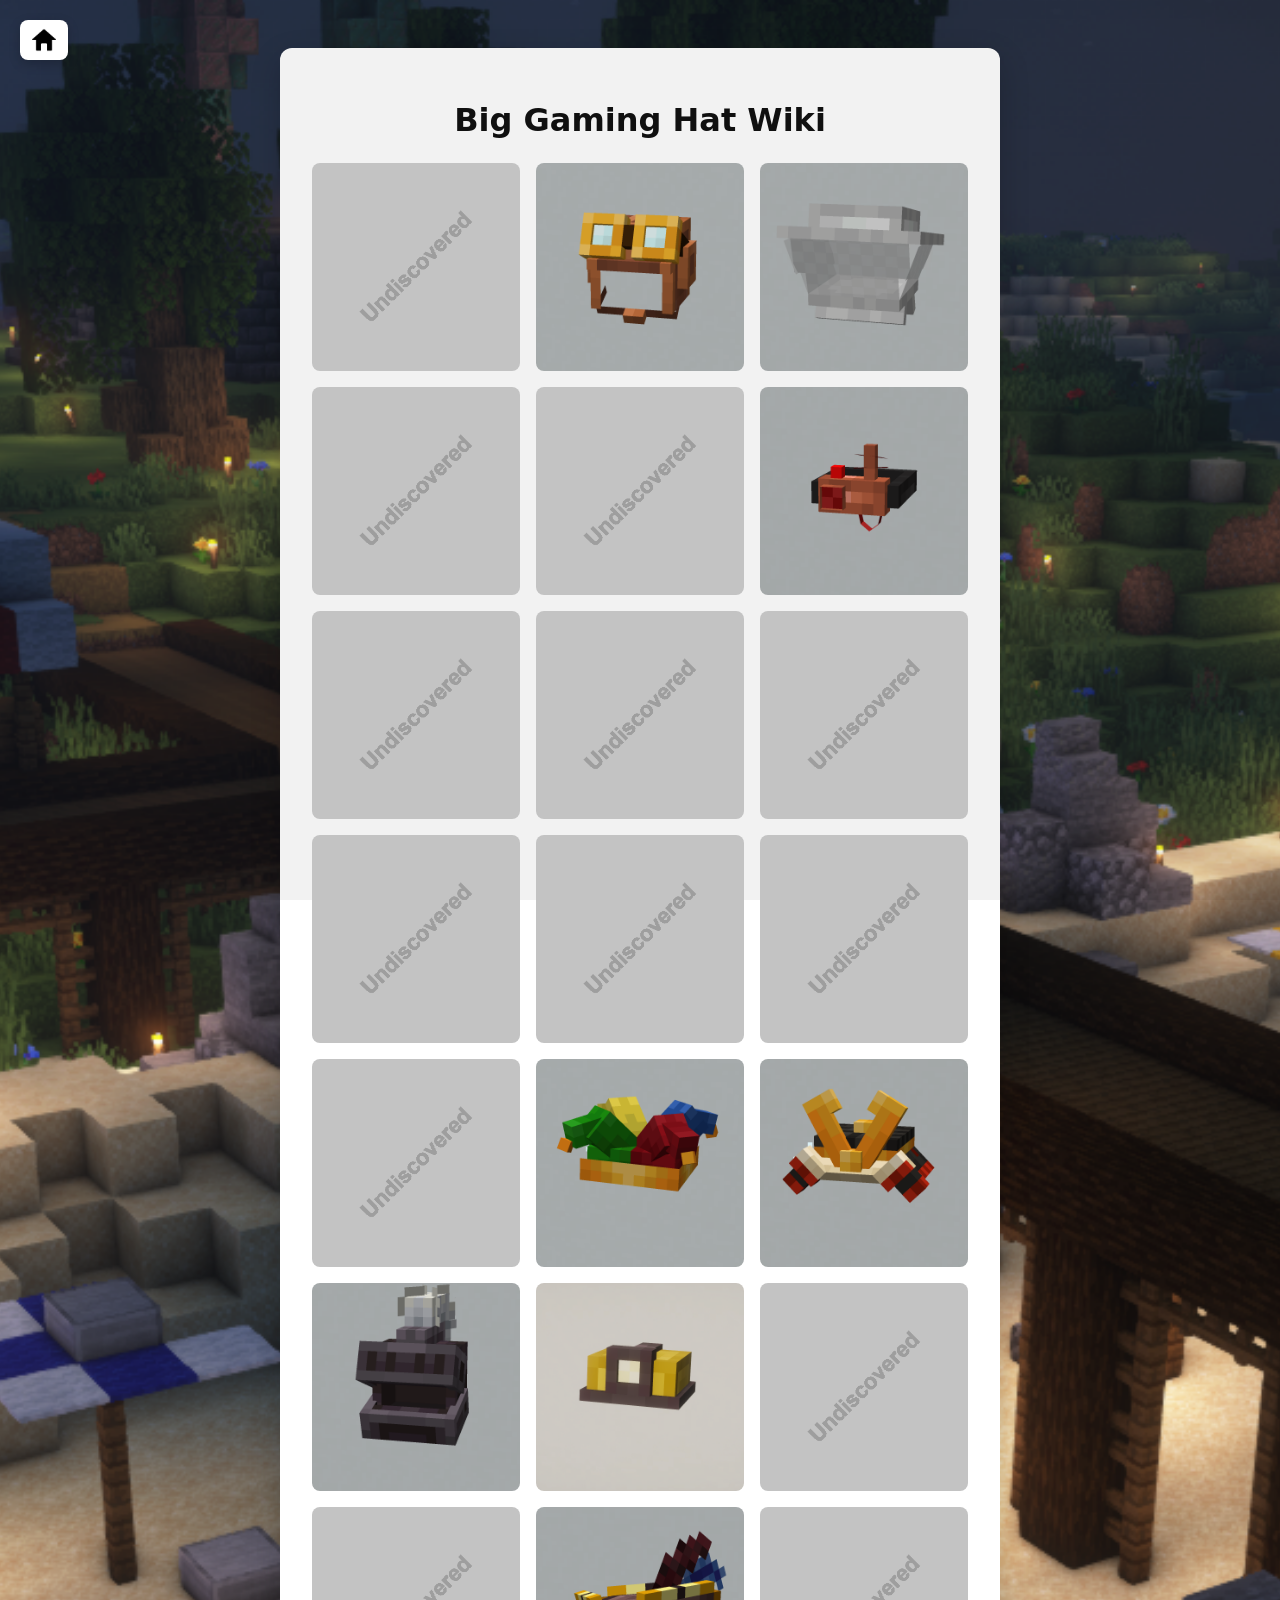
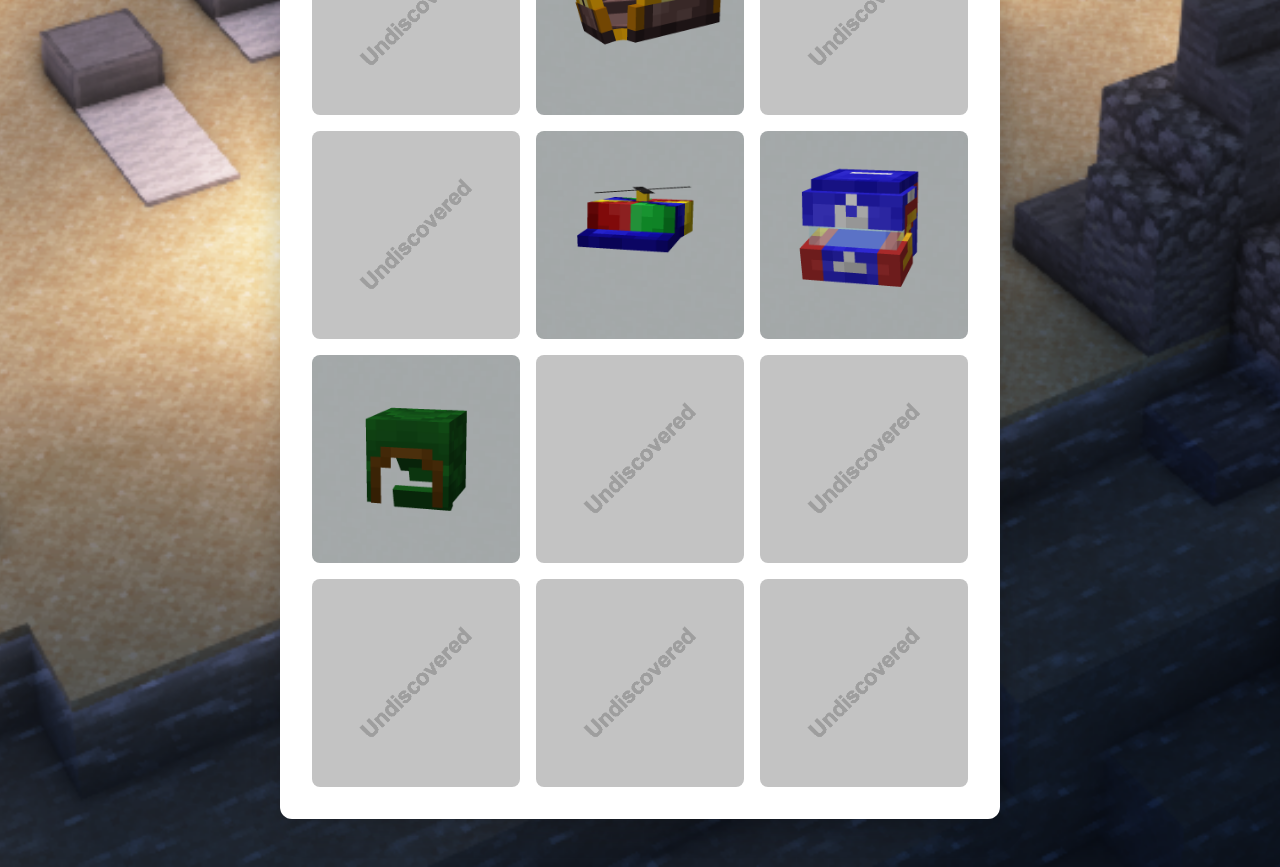
==== hats.html @ 6de6f609 "Update hats.html" ====
<!DOCTYPE html>
<html lang="en">
<head>
  <meta charset="UTF-8" />
  <meta name="viewport" content="width=device-width,initial-scale=1" />
  <title>Big Gaming Hats</title>
  <link rel="stylesheet" href="hat_wiki.css" />
  <link rel="icon" type="image/png" href="images/favicon.png">
</head>
<body>
  <a href="index.html" class="home-button">
    <img src="images/home_button.png" alt="Home">
  </a>  
  <div class="page">
    <main class="center-column" role="main">
    <h1>Big Gaming Hat Wiki</h1>
      <div class="image-grid">
        <div class="image-card">
          <img src="images/blank.png" alt="Astronaut Helmet">
          <div class="overlay">
            <h3>Astronaut Helmet</h3>
            <p>Obtained from: End City chests (4% chance)</p> <!-- End City chests (4% chance) -->
            <p>Base armor: Netherite</p> <!-- Netherite -->
          </div>
        </div>
        <div class="image-card">
          <img src="images/aviator.png" alt="Aviator Cap">
          <div class="overlay">
            <h3>Aviator Cap</h3>
            <p>Obtained from: Killing Ghasts (2.5% chance)</p> <!-- Killing Ghasts (2.5% chance) -->
            <p>Base armor: Iron</p> <!-- Iron -->
          </div>
        </div>
        <div class="image-card">
          <img src="images/beekeeper.png" alt="Beekeeper Hood">
          <div class="overlay">
            <h3>Beekeeper Hood</h3> 
            <p>Obtained from: Harvesting Beehives (2% chance)</p> <!-- Harvesting Beehives (2% chance) -->
            <p>Base armor: Iron</p> <!-- Iron -->
          </div>
        </div>
        <div class="image-card">
          <img src="images/blank.png" alt="Captain's Hat">
          <div class="overlay">
            <h3>Captain's Hat</h3> 
            <p>Obtained from: Killing Phantoms (5% chance)</p> <!-- Killing Phantoms (5% chance) -->
            <p>Base armor: Copper</p> <!-- Copper -->
          </div>
        </div>
        <div class="image-card">
          <img src="images/blank.png" alt="Circlet of Sight">
          <div class="overlay">
            <h3>???</h3>
            <p>Obtained from: ???</p> <!-- Breaking Creaking Hearts (5% chance) -->
            <p>Base armor: ???</p> <!-- Diamond -->
          </div>
        </div>
        <div class="image-card">
          <img src="images/goggles.png" alt="Copper Goggles">
          <div class="overlay">
            <h3>Copper Goggles</h3> 
            <p>Obtained from: Trial Chamber Vaults (2% chance)</p> <!-- Trial Chamber Vaults (2% chance) -->
            <p>Base armor: Diamond</p> <!-- Diamond -->
          </div>
        </div>
        <div class="image-card">
          <img src="images/blank.png" alt="Cowboy Hat">
          <div class="overlay">
            <h3>???</h3> 
            <p>Obtained from: ???</p> <!-- Killing Husks and Parched (1% chance) -->
            <p>Base armor: ???</p> <!-- Iron -->
          </div>
        </div>
        <div class="image-card">
          <img src="images/blank.png" alt="Crown">
          <div class="overlay">
            <h3>???</h3> 
            <p>Obtained from: ???</p> <!-- Piglin Bartering (1% chance) -->
            <p>Base armor: ???</p> <!-- Gold -->
          </div>
        </div>
        <div class="image-card">
          <img src="images/blank.png" alt="Disguise">
          <div class="overlay">
            <h3>???</h3> 
            <p>Obtained from: ???</p> <!-- Pillager Outpost Chests (10% chance) -->
            <p>Base armor: ???</p> <!-- Leather -->
          </div>
        </div>
        <div class="image-card">
          <img src="images/blank.png" alt="Diving Helmet">
          <div class="overlay">
            <h3>???</h3>
            <p>Obtained from: ???</p> <!-- Cold Ocean Ruins Archaeology (2% chance) -->
            <p>Base armor: ???</p> <!-- Diamond -->
          </div>
        </div>
        <div class="image-card">
          <img src="images/blank.png" alt="Fishing Hat">
          <div class="overlay">
            <h3>???</h3>
            <p>Obtained from: ???</p> <!-- Fishing (0.4% chance) -->
            <p>Base armor: ???</p> <!-- Copper -->
          </div>
        </div>
        <div class="image-card">
          <img src="images/blank.png" alt="Flower Crown">
          <div class="overlay">
            <h3>???</h3> 
            <p>Obtained from: ???</p> <!-- Sniffer Digging (7% chance) -->
            <p>Base armor: ???</p> <!-- Diamond -->
          </div>
        </div>
        <div class="image-card">
          <img src="images/blank.png" alt="Halo">
          <div class="overlay">
            <h3>Halo</h3> 
            <p>Obtained from: Killing the Ender dragon (100% chance)</p> <!-- Killing the Ender dragon (100% chance) -->
            <p>Base armor: Diamond</p> <!-- Diamond -->
          </div>
        </div>
        <div class="image-card">
          <img src="images/jester.png" alt="Jester Hat">
          <div class="overlay">
            <h3>Jester Hat</h3>
            <p>Obtained from: Dying (1% chance)</p> <!-- Dying (1% chance) -->
            <p>Base armor: Leather</p> <!-- Leather -->
          </div>
        </div>
        <div class="image-card">
          <img src="images/kabuto.png" alt="Kabuto">
          <div class="overlay">
            <h3>Kabuto</h3> 
            <p>Obtained from: Trail Ruin Archaeology (7.69% chance)</p> <!-- Trail Ruin Archaeology (7.69% chance) -->
            <p>Base armor: Netherite</p> <!-- Netherite -->
          </div>
        </div>
        <div class="image-card">
          <img src="images/knight.png" alt="Knight's Helmet">
          <div class="overlay">
            <h3>Knight's Helmet</h3> 
            <p>Obtained from: Ancient City Chests (4% chance)</p> <!-- Ancient City Chests (4% chance) -->
            <p>Base armor: Netherite</p> <!-- Netherite -->
          </div>
        </div>
        <div class="image-card">
          <img src="images/miner.png" alt="Miner's Helmet">
          <div class="overlay">
            <h3>Miner's Helmet</h3>
            <p>Obtained from: Mineshaft Chests (10% chance)</p> <!-- Mineshaft Chests (10% chance) -->
            <p>Base armor: Iron</p> <!-- Iron -->
          </div>
        </div>
        <div class="image-card">
          <img src="images/blank.png" alt="Top Hat">
          <div class="overlay">
            <h3>???</h3>
            <p>Obtained from: ???</p> <!-- Woodland Mansion chests (20% chance) -->
            <p>Base armor: ???</p> <!-- Copper -->
          </div>
        </div>
        <div class="image-card">
          <img src="images/blank.png" alt="Party Hat">
          <div class="overlay">
            <h3>???</h3>
            <p>Obtained from: ???</p> <!-- Cat Morning Gifts (7.46% chance) -->
            <p>Base armor: ???</p> <!-- Leather -->
          </div>
        </div>
        <div class="image-card">
          <img src="images/pirate.png" alt="Pirate Hat">
          <div class="overlay">
            <h3>Pirate Hat</h3>
            <p>Obtained from: Buried Treasure Chests (5% chance)</p> <!-- Buried Treasure Chests (5% chance) -->
            <p>Base armor: Diamond</p> <!-- Diamond -->
          </div>
        </div>
        <div class="image-card">
          <img src="images/blank.png" alt="Plague Doctor's Mask">
          <div class="overlay">
            <h3>???</h3>
            <p>Obtained from: ???</p> <!-- Killing the Warden (100$ chance) -->
            <p>Base armor: ???</p> <!-- Diamond -->
          </div>
        </div>
        <div class="image-card">
          <img src="images/blank.png" alt="Police Hat">
          <div class="overlay">
            <h3>???</h3> 
            <p>Obtained from: ???</p> <!-- Hero of the Village Gifts (10% chance) -->
            <p>Base armor: ???</p> <!-- Iron -->
          </div>
        </div>
        <div class="image-card">
          <img src="images/propeller.png" alt="Propeller Hat">
          <div class="overlay">
            <h3>Propeller Hat</h3>
            <p>Obtained from: Trial Chamber Pots (2% chance)</p> <!-- Trial Chamber Pots (2% chance) -->
            <p>Base armor: Iron</p> <!-- Iron -->
          </div>
        </div>
        <div class="image-card">
          <img src="images/racing.png" alt="Racing Helmet">
          <div class="overlay">
            <h3>Racing Helmet</h3> 
            <p>Obtained from: Village Chests (2.5% chance)</p> <!-- Village Chests (2.5% chance) -->
            <p>Base armor: Ironp> <!-- Iron -->
          </div>
        </div>
        <div class="image-card">
          <img src="images/hood.png" alt="Robin Hood">
          <div class="overlay">
            <h3>Robin Hood</h3>
            <p>Obtained from: Killing Mobs (0.1% chance)</p> <!-- Killing Mobs (0.1% chance) -->
            <p>Base armor: Diamond</p> <!-- Diamond -->
          </div>
        </div>
        <div class="image-card">
          <img src="images/blank.png" alt="Santa Hat">
          <div class="overlay">
            <h3>???</h3> 
            <p>Obtained from: ???</p> <!-- Igloo and Snow Village Chests (100%, 2.5% chance) -->
            <p>Base armor: ???</p> <!-- Leather -->
          </div>
        </div>
        <div class="image-card">
          <img src="images/blank.png" alt="Spartan Helmet">
          <div class="overlay">
            <h3>???</h3>
            <p>Obtained from: ???</p> <!-- Ominous Trial Chamber Vaults (3.5% chance) -->
            <p>Base armor: ???</p> <!-- Netherite -->
          </div>
        </div>
        <div class="image-card">
          <img src="images/blank.png" alt="Train Conductor's Hat">
          <div class="overlay">
            <h3>???</h3> 
            <p>Obtained from: ???</p> <!-- Village Chests (2.5% chance) -->
            <p>Base armor: ???</p> <!-- Copper -->
          </div>
        </div>
        <div class="image-card">
          <img src="images/blank.png" alt="Viking Helmet">
          <div class="overlay">
            <h3>???</h3> 
            <p>Obtained from: ???</p> <!-- Bastion Treasure Chests (10% chance) -->
            <p>Base armor: ???</p> <!-- Netherite -->
          </div>
        </div>
        <div class="image-card">
          <img src="images/blank.png" alt="Wizard Hat">
          <div class="overlay">
            <h3>???</h3>
            <p>Obtained from: ???</p> <!-- Desert Temple Archaeology (8% chance) -->
            <p>Base armor: ???</p> <!-- Netherite -->
          </div>
        </div>
        
      </div>
    </main>
  </div>
</body>
</html>
---- hat_wiki.css ----
:root {
  --page-max: 1100px;
  --column-w: 720px;
  --accent: #ffffff; /* column color */
  --overlay: rgba(0,0,0,0.05); /* optional dim over background */
}

* {
  box-sizing: border-box;
}

body {
  margin: 0;
  font-family: system-ui, -apple-system, BlinkMacSystemFont, "Segoe UI",
    sans-serif;
  background-image: url("images/background.png");
  background-size: cover;
  background-position: center;
  background-repeat: no-repeat;
  min-height: 100vh;
  display: flex;
  justify-content: center;
}

body::before{
  content:"";
  position:fixed;
  inset:0;
  background: var(--overlay);
  pointer-events:none;
}

.page {
  width:100%;
  max-width:var(--page-max);
  margin:0 auto;
  padding:48px 20px;
  display:flex;
  justify-content:center; /* center the column horizontally */
  align-items:flex-start; /* or center if you want vertical center */
  min-height:100vh;
}

/* the solid column */
.center-column{
  width:100%;
  max-width:var(--column-w);
  background: var(--accent);
  border-radius:12px;
  box-shadow: 0 10px 30px rgba(0,0,0,0.2);
  padding:32px;
  color:#111;
}

.home-button {
  position: fixed;      /* stays in place even when scrolling */
  top: 20px;
  left: 20px;
  z-index: 1000;

  background: white;
  color: black;
  text-decoration: none;

  padding: 8px 12px;
  border-radius: 8px;
  font-size: 20px;

  box-shadow: 0 4px 12px rgba(0,0,0,0.2);
  transition: transform 0.2s ease, background 0.2s ease;
}

.home-button img {
  width: 24px;
  height: 24px;
  display: block;
}

.home-button:hover {
  background: #f0f0f0;
  transform: scale(1.1);
}

.container {
  min-height: 100vh;
  display: flex;
  flex-direction: column;
  justify-content: center;
  align-items: center;
  text-align: center;
}

h1 {
  margin-bottom: 1.5rem;
  text-align: center;
}

p {
  margin: 0.25rem 0;
}

.image-grid {
  display: grid;
  grid-template-columns: repeat(auto-fill, minmax(180px, 1fr));
  gap: 16px;
}

.image-card {
  position: relative;
  overflow: hidden;
  border-radius: 8px;
  aspect-ratio: 1 / 1;
  background-size: cover;
  background-position: center;
  background-repeat: no-repeat;
}

.image-card img {
  width: 100%;
  height: 100%;
  object-fit: cover;
  object-position: center center;
  display: block;
  transform: scale(1.12);
  transform-origin: center;
}

.overlay {
  position: absolute;
  inset: 0;
  background: rgba(0,0,0,0.6);
  color: white;
  display: flex;
  flex-direction: column;
  justify-content: center;
  align-items: center;
  text-align: center;
  padding: 12px;
  opacity: 0;
  transition: opacity 0.25s ease;
}

.image-card:hover .overlay {
  opacity: 1;
}
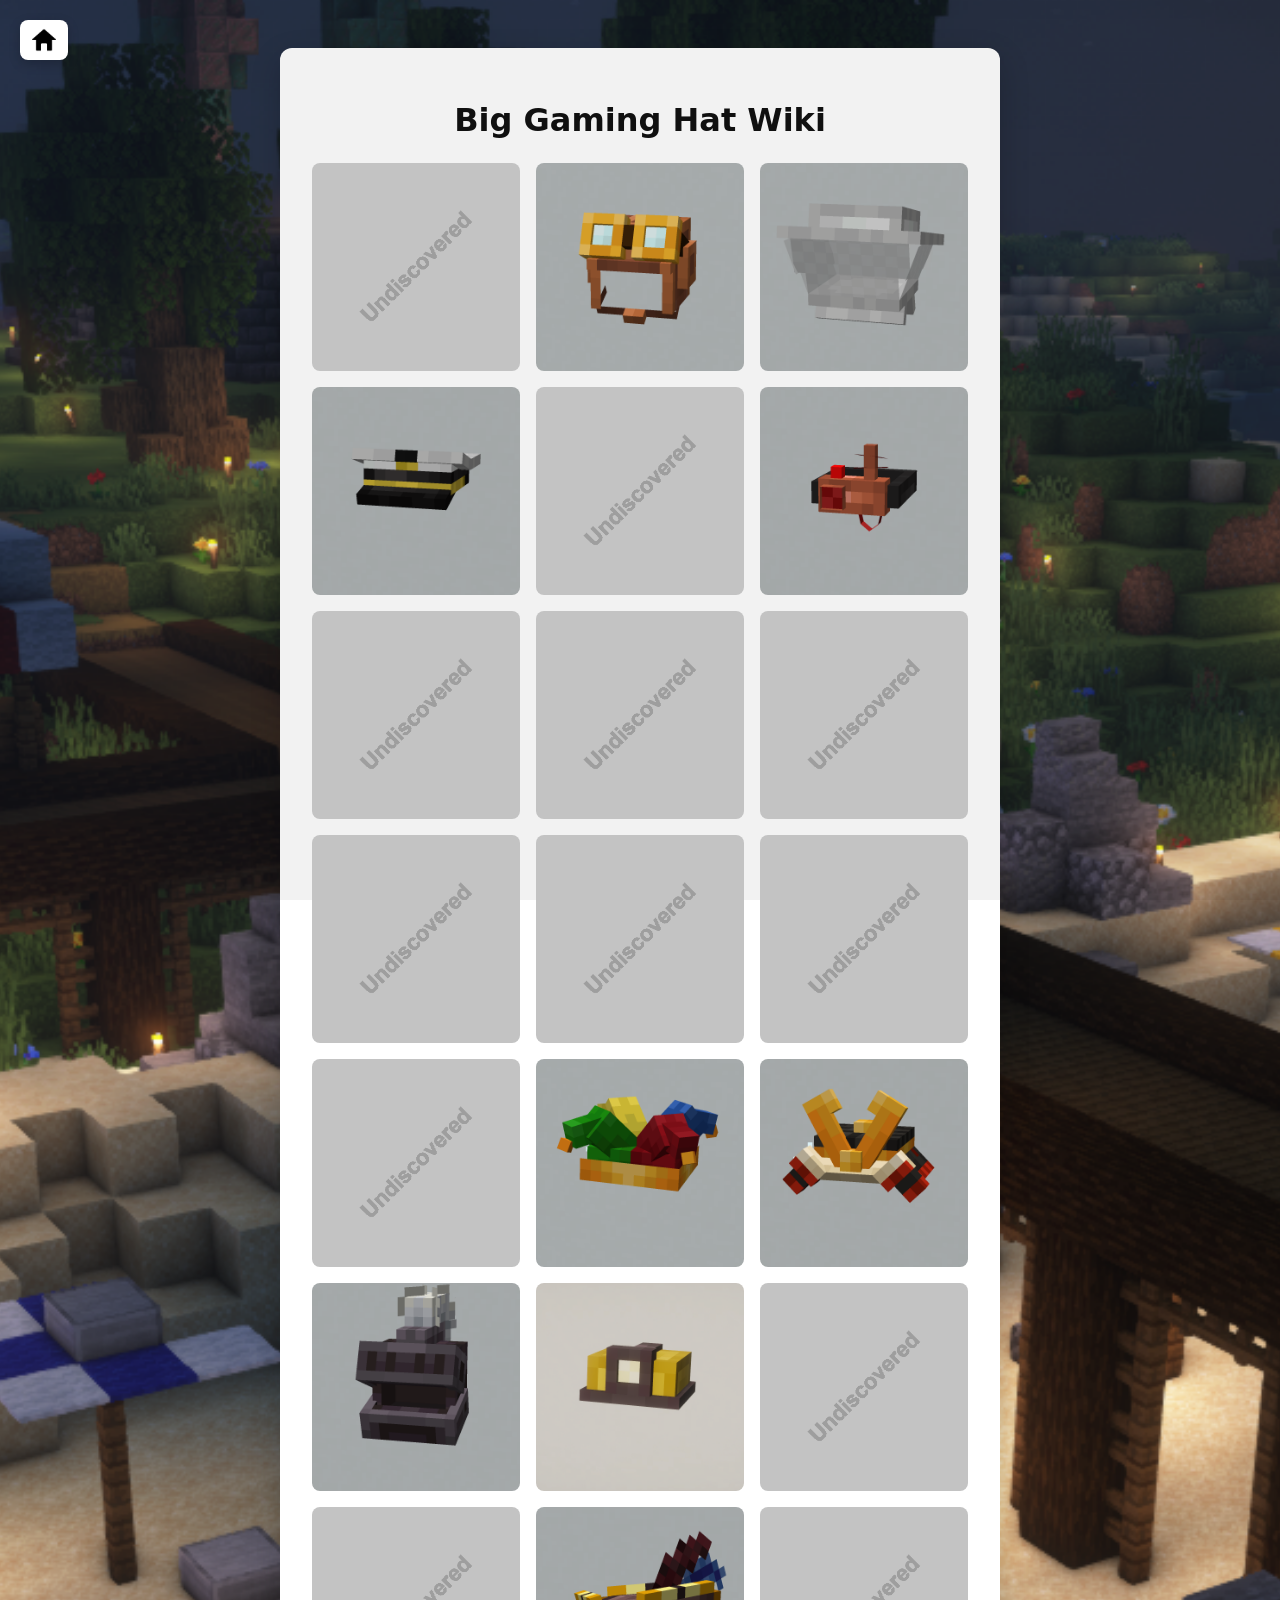
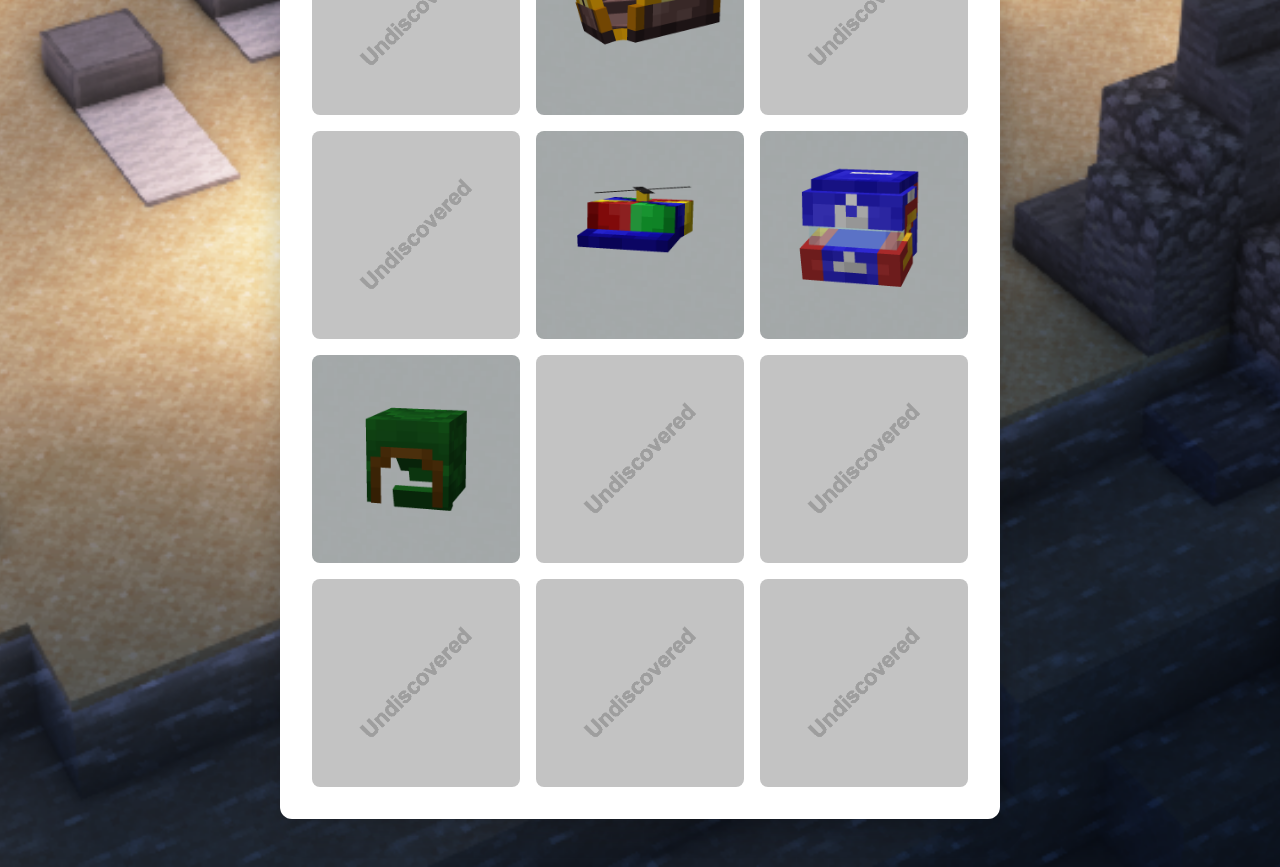
==== commit e1b416bf: "Update hats.html" ====
--- a/hats.html
+++ b/hats.html
@@ -40,7 +40,7 @@
           </div>
         </div>
         <div class="image-card">
-          <img src="images/blank.png" alt="Captain's Hat">
+          <img src="images/captain.png" alt="Captain's Hat">
           <div class="overlay">
             <h3>Captain's Hat</h3> 
             <p>Obtained from: Killing Phantoms (5% chance)</p> <!-- Killing Phantoms (5% chance) -->
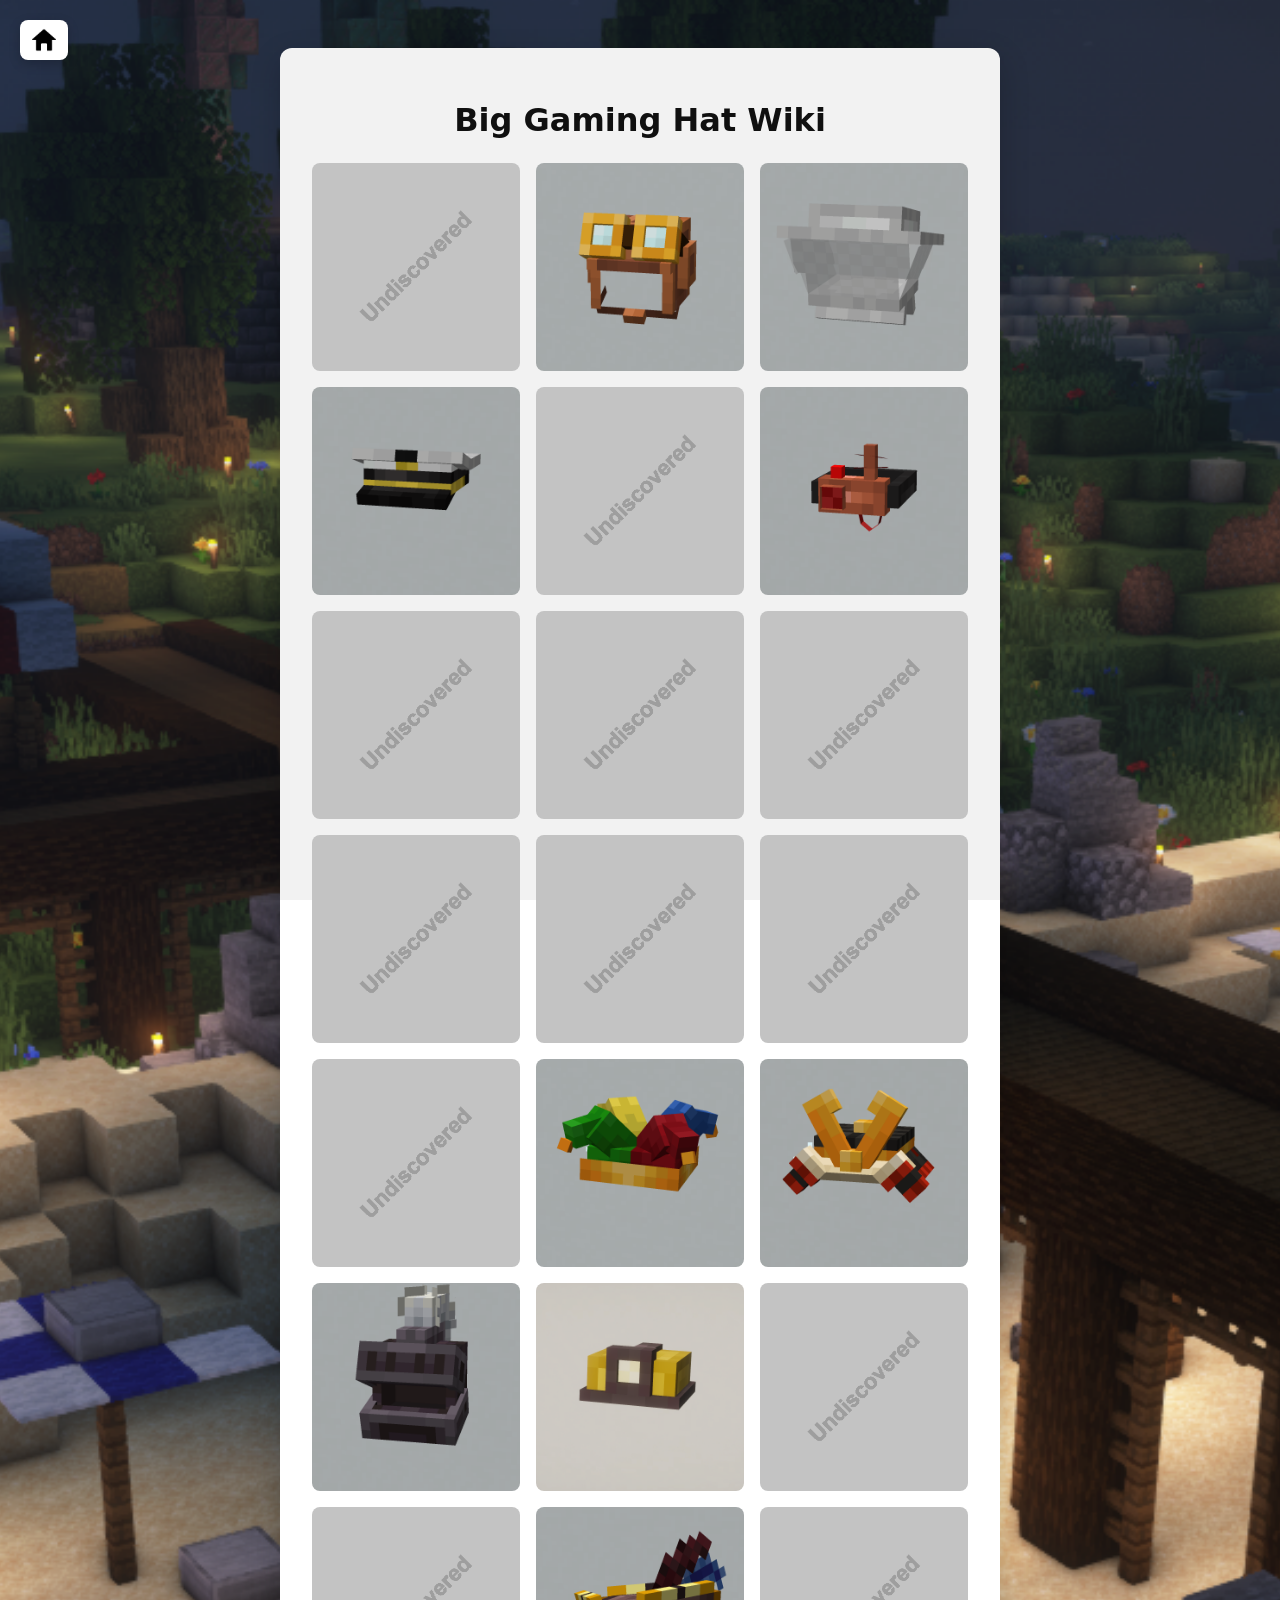
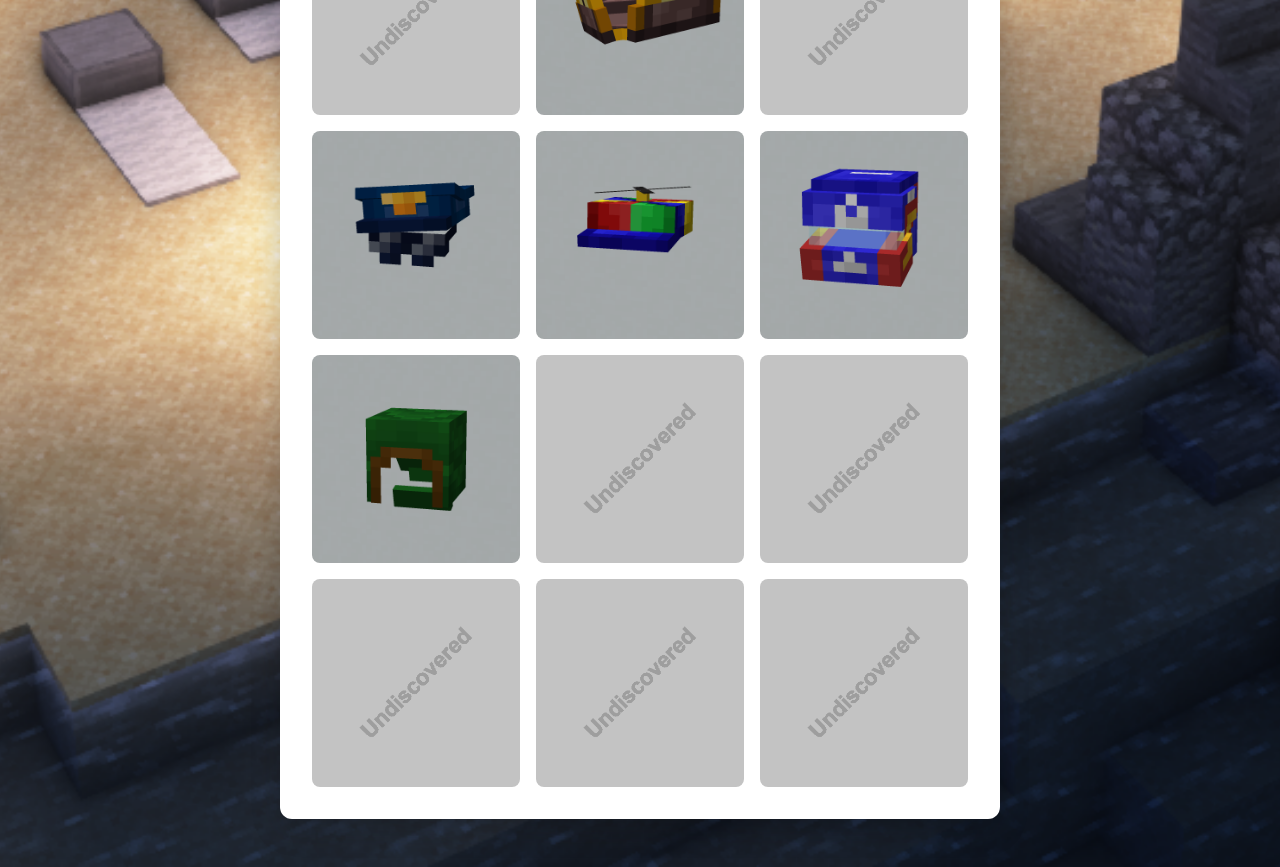
==== commit 8f51e8bf: "Update hats.html" ====
--- a/hats.html
+++ b/hats.html
@@ -184,11 +184,11 @@
           </div>
         </div>
         <div class="image-card">
-          <img src="images/blank.png" alt="Police Hat">
-          <div class="overlay">
-            <h3>???</h3> 
-            <p>Obtained from: ???</p> <!-- Hero of the Village Gifts (10% chance) -->
-            <p>Base armor: ???</p> <!-- Iron -->
+          <img src="images/police.png" alt="Police Hat">
+          <div class="overlay">
+            <h3>Police Hat</h3> 
+            <p>Obtained from: Hero of the Village Gifts (10% chance)</p> <!-- Hero of the Village Gifts (10% chance) -->
+            <p>Base armor: Iron</p> <!-- Iron -->
           </div>
         </div>
         <div class="image-card">
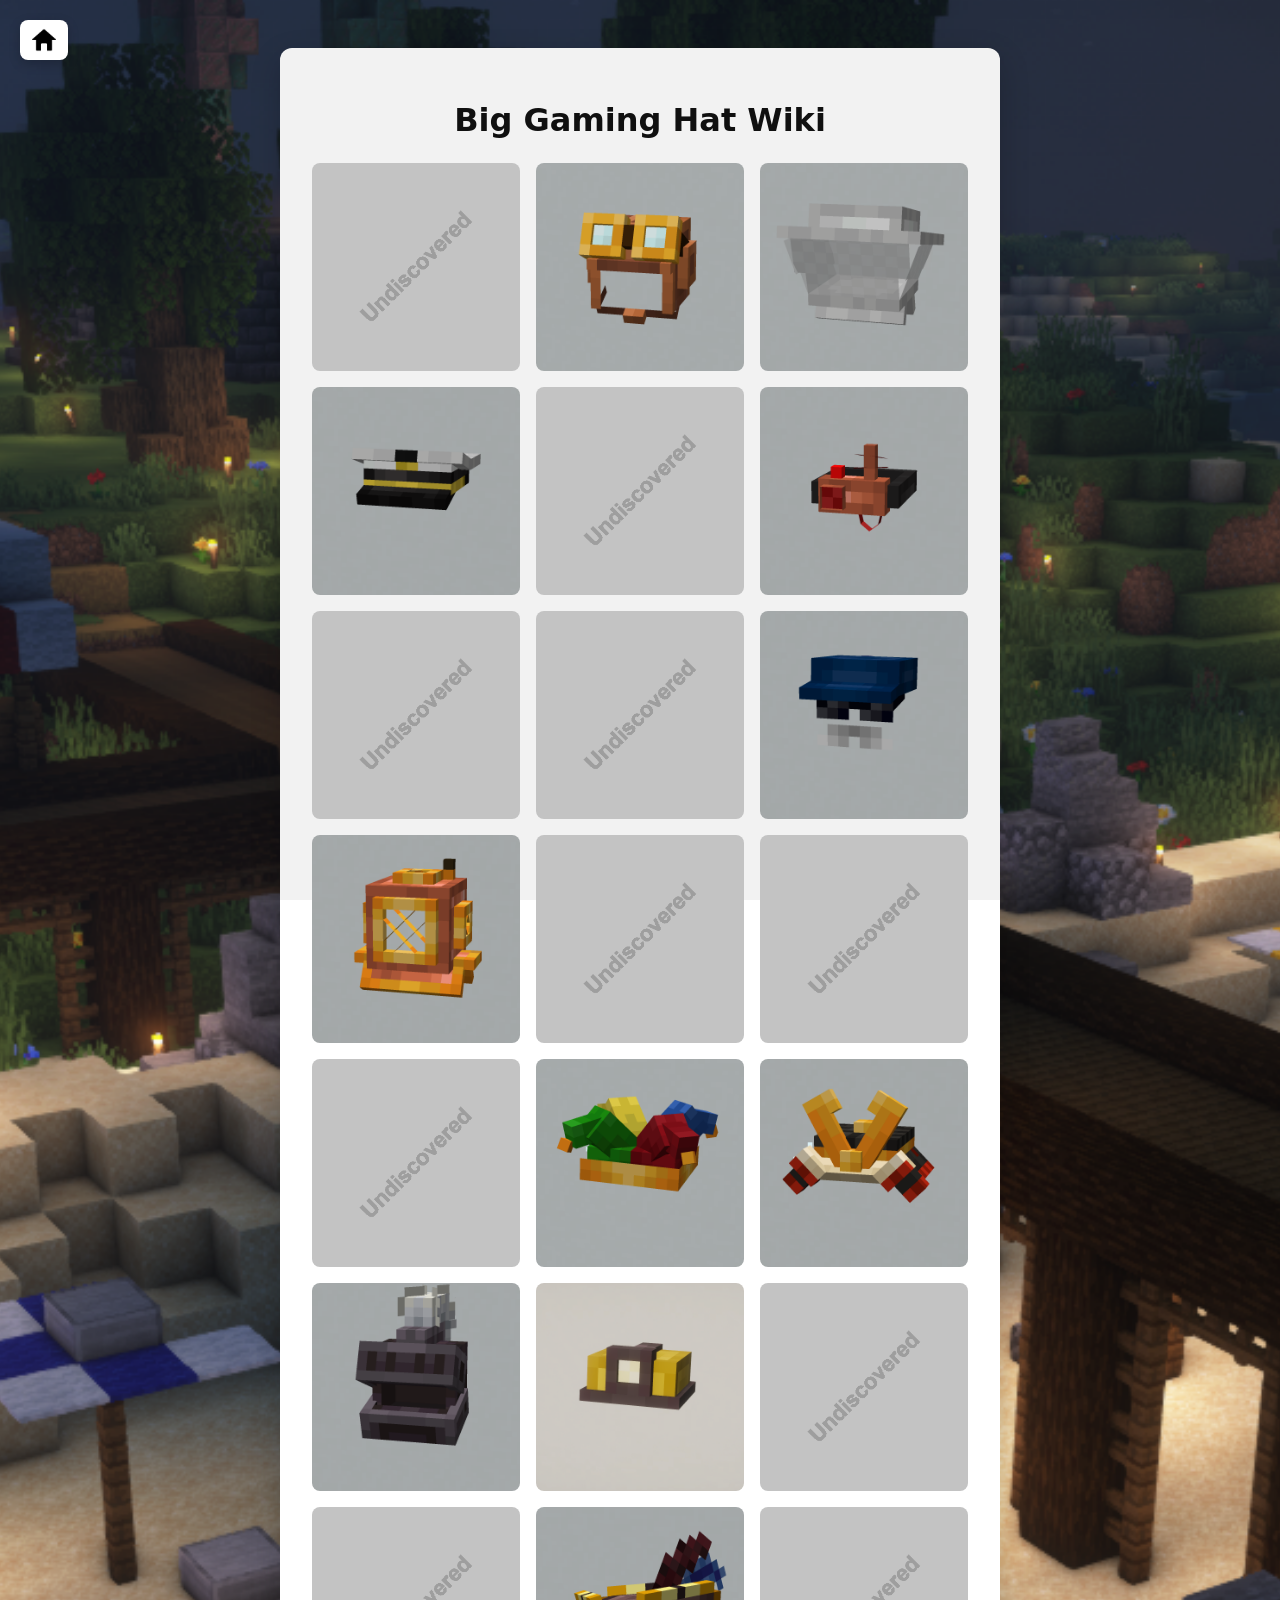
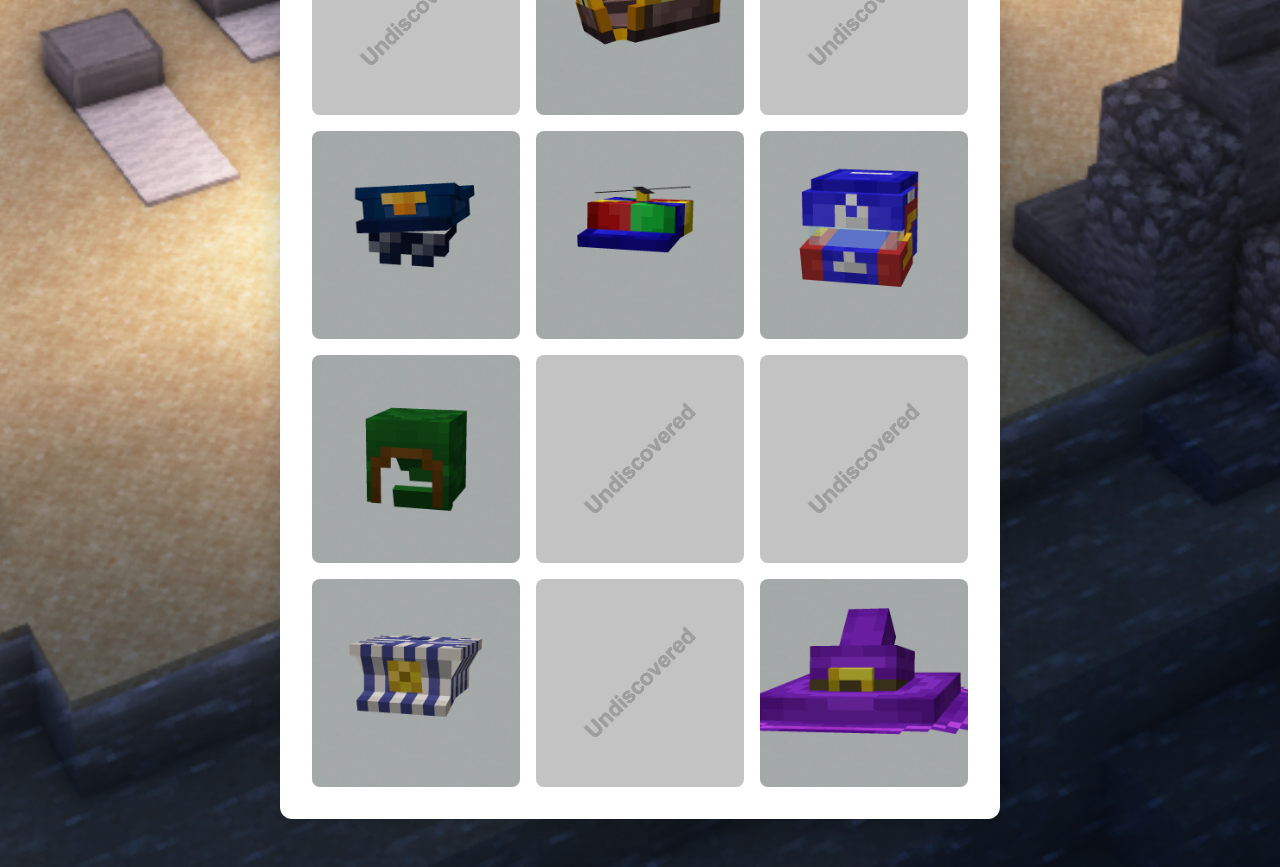
==== commit ef452c2e: "updates" ====
--- a/hats.html
+++ b/hats.html
@@ -80,19 +80,19 @@
           </div>
         </div>
         <div class="image-card">
-          <img src="images/blank.png" alt="Disguise">
-          <div class="overlay">
-            <h3>???</h3> 
-            <p>Obtained from: ???</p> <!-- Pillager Outpost Chests (10% chance) -->
-            <p>Base armor: ???</p> <!-- Leather -->
-          </div>
-        </div>
-        <div class="image-card">
-          <img src="images/blank.png" alt="Diving Helmet">
-          <div class="overlay">
-            <h3>???</h3>
-            <p>Obtained from: ???</p> <!-- Cold Ocean Ruins Archaeology (2% chance) -->
-            <p>Base armor: ???</p> <!-- Diamond -->
+          <img src="images/diguise.png" alt="Disguise">
+          <div class="overlay">
+            <h3>Disguise</h3> 
+            <p>Obtained from: Pillager Outpost Chests (10% chance)</p> <!-- Pillager Outpost Chests (10% chance) -->
+            <p>Base armor: Leather</p> <!-- Leather -->
+          </div>
+        </div>
+        <div class="image-card">
+          <img src="images/diving.png" alt="Diving Helmet">
+          <div class="overlay">
+            <h3>Diving Helmet</h3>
+            <p>Obtained from: Cold Ocean Ruins Archaeology (2% chance)</p> <!-- Cold Ocean Ruins Archaeology (2% chance) -->
+            <p>Base armor: Diamond</p> <!-- Diamond -->
           </div>
         </div>
         <div class="image-card">
@@ -232,11 +232,11 @@
           </div>
         </div>
         <div class="image-card">
-          <img src="images/blank.png" alt="Train Conductor's Hat">
-          <div class="overlay">
-            <h3>???</h3> 
-            <p>Obtained from: ???</p> <!-- Village Chests (2.5% chance) -->
-            <p>Base armor: ???</p> <!-- Copper -->
+          <img src="images/train.png" alt="Train Conductor's Hat">
+          <div class="overlay">
+            <h3>Train Conductor's Hat</h3> 
+            <p>Obtained from: Village Chests (2.5% chance)</p> <!-- Village Chests (2.5% chance) -->
+            <p>Base armor: Copper</p> <!-- Copper -->
           </div>
         </div>
         <div class="image-card">
@@ -248,11 +248,11 @@
           </div>
         </div>
         <div class="image-card">
-          <img src="images/blank.png" alt="Wizard Hat">
-          <div class="overlay">
-            <h3>???</h3>
-            <p>Obtained from: ???</p> <!-- Desert Temple Archaeology (8% chance) -->
-            <p>Base armor: ???</p> <!-- Netherite -->
+          <img src="images/wizard.png" alt="Wizard Hat">
+          <div class="overlay">
+            <h3>Wizard Hat</h3>
+            <p>Obtained from: Desert Temple Archaeology (8% chance)</p> <!-- Desert Temple Archaeology (8% chance) -->
+            <p>Base armor: Netherite</p> <!-- Netherite -->
           </div>
         </div>
         
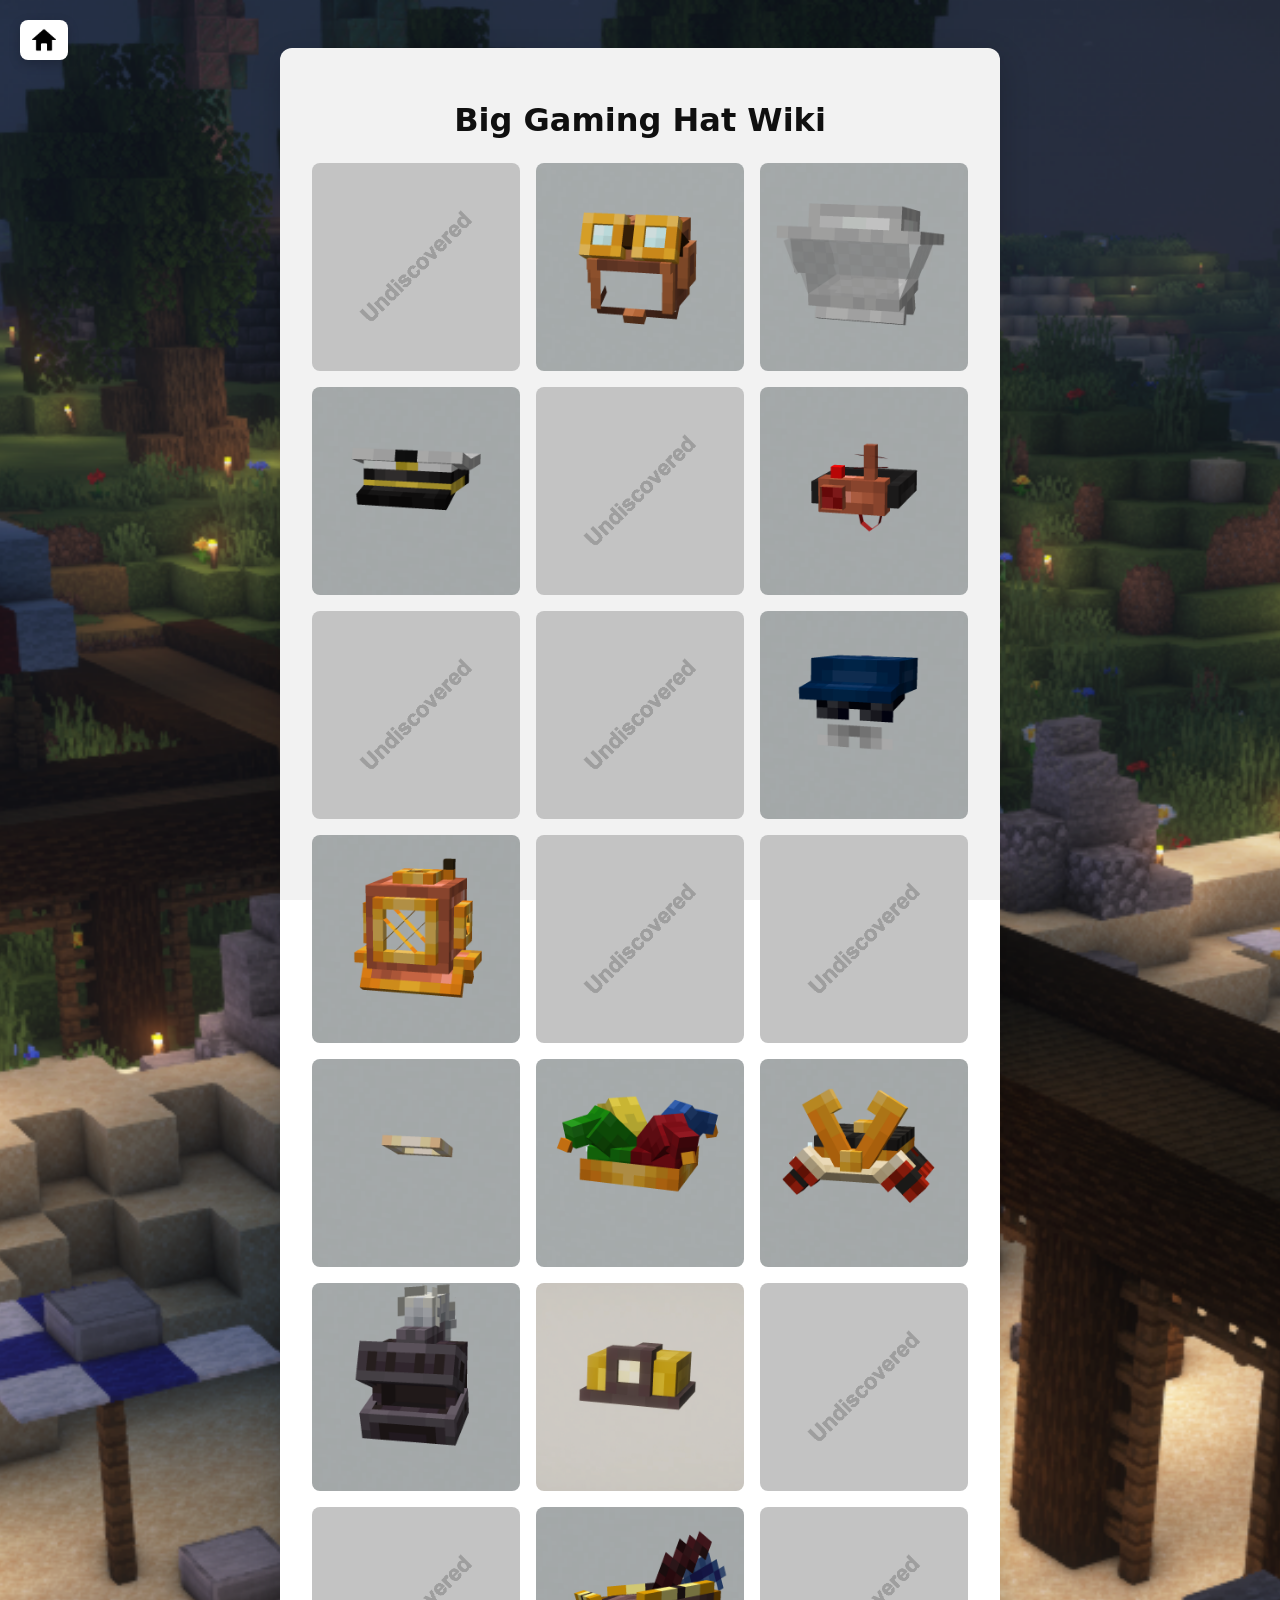
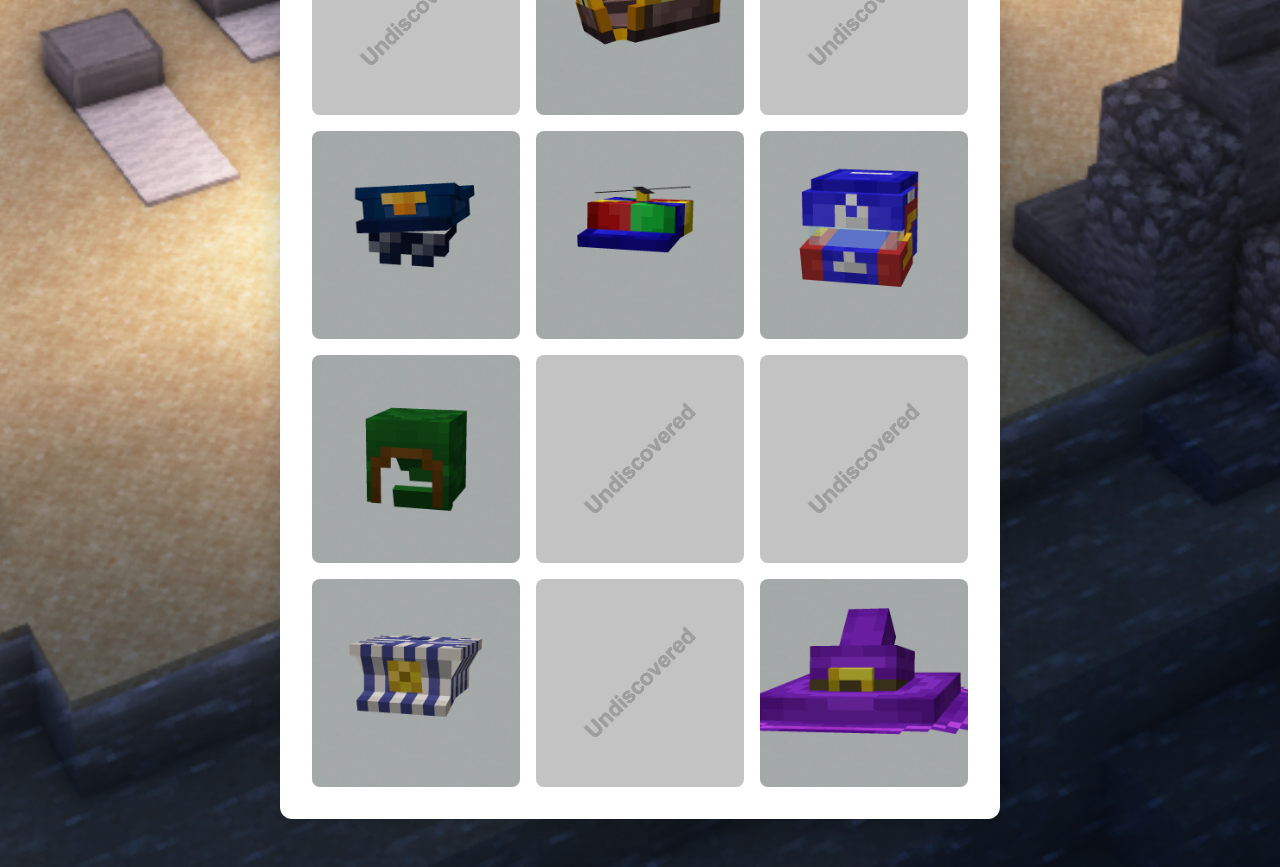
==== commit f1031233: "Update hats.html" ====
--- a/hats.html
+++ b/hats.html
@@ -53,6 +53,7 @@
             <h3>???</h3>
             <p>Obtained from: ???</p> <!-- Breaking Creaking Hearts (5% chance) -->
             <p>Base armor: ???</p> <!-- Diamond -->
+            <p>Hint: You must look close and hard to find this lost crown.</p>
           </div>
         </div>
         <div class="image-card">
@@ -69,6 +70,7 @@
             <h3>???</h3> 
             <p>Obtained from: ???</p> <!-- Killing Husks and Parched (1% chance) -->
             <p>Base armor: ???</p> <!-- Iron -->
+            <p>Hint: This hat always comes dry as bone...</p>
           </div>
         </div>
         <div class="image-card">
@@ -77,6 +79,7 @@
             <h3>???</h3> 
             <p>Obtained from: ???</p> <!-- Piglin Bartering (1% chance) -->
             <p>Base armor: ???</p> <!-- Gold -->
+            <p>Hint: Money spent is not always money lost.</p>
           </div>
         </div>
         <div class="image-card">
@@ -101,6 +104,7 @@
             <h3>???</h3>
             <p>Obtained from: ???</p> <!-- Fishing (0.4% chance) -->
             <p>Base armor: ???</p> <!-- Copper -->
+            <p>Hint: The line to this hat is clear.</p>
           </div>
         </div>
         <div class="image-card">
@@ -109,10 +113,11 @@
             <h3>???</h3> 
             <p>Obtained from: ???</p> <!-- Sniffer Digging (7% chance) -->
             <p>Base armor: ???</p> <!-- Diamond -->
-          </div>
-        </div>
-        <div class="image-card">
-          <img src="images/blank.png" alt="Halo">
+            <p>Hint: A rare type of flora.</p>
+          </div>
+        </div>
+        <div class="image-card">
+          <img src="images/halo.png" alt="Halo">
           <div class="overlay">
             <h3>Halo</h3> 
             <p>Obtained from: Killing the Ender dragon (100% chance)</p> <!-- Killing the Ender dragon (100% chance) -->
@@ -157,6 +162,7 @@
             <h3>???</h3>
             <p>Obtained from: ???</p> <!-- Woodland Mansion chests (20% chance) -->
             <p>Base armor: ???</p> <!-- Copper -->
+            <p>Hint: Only found in the wealthiest of estates.</p>
           </div>
         </div>
         <div class="image-card">
@@ -165,6 +171,7 @@
             <h3>???</h3>
             <p>Obtained from: ???</p> <!-- Cat Morning Gifts (7.46% chance) -->
             <p>Base armor: ???</p> <!-- Leather -->
+            <p>Hint: A gift? For me?</p>
           </div>
         </div>
         <div class="image-card">
@@ -181,6 +188,7 @@
             <h3>???</h3>
             <p>Obtained from: ???</p> <!-- Killing the Warden (100$ chance) -->
             <p>Base armor: ???</p> <!-- Diamond -->
+            <p>Hint: An attempt to cure the contagion is often fruitless, but not today.</p>
           </div>
         </div>
         <div class="image-card">
@@ -204,7 +212,7 @@
           <div class="overlay">
             <h3>Racing Helmet</h3> 
             <p>Obtained from: Village Chests (2.5% chance)</p> <!-- Village Chests (2.5% chance) -->
-            <p>Base armor: Ironp> <!-- Iron -->
+            <p>Base armor: Iron> <!-- Iron -->
           </div>
         </div>
         <div class="image-card">
@@ -221,6 +229,7 @@
             <h3>???</h3> 
             <p>Obtained from: ???</p> <!-- Igloo and Snow Village Chests (100%, 2.5% chance) -->
             <p>Base armor: ???</p> <!-- Leather -->
+            <p>Hint: Helps with the shivers.</p>
           </div>
         </div>
         <div class="image-card">
@@ -229,6 +238,7 @@
             <h3>???</h3>
             <p>Obtained from: ???</p> <!-- Ominous Trial Chamber Vaults (3.5% chance) -->
             <p>Base armor: ???</p> <!-- Netherite -->
+            <p>Hint: Trials and tribulations may mark the way.</p>
           </div>
         </div>
         <div class="image-card">
@@ -245,6 +255,7 @@
             <h3>???</h3> 
             <p>Obtained from: ???</p> <!-- Bastion Treasure Chests (10% chance) -->
             <p>Base armor: ???</p> <!-- Netherite -->
+            <p>Hint: A brutal search awaits you.</p>
           </div>
         </div>
         <div class="image-card">
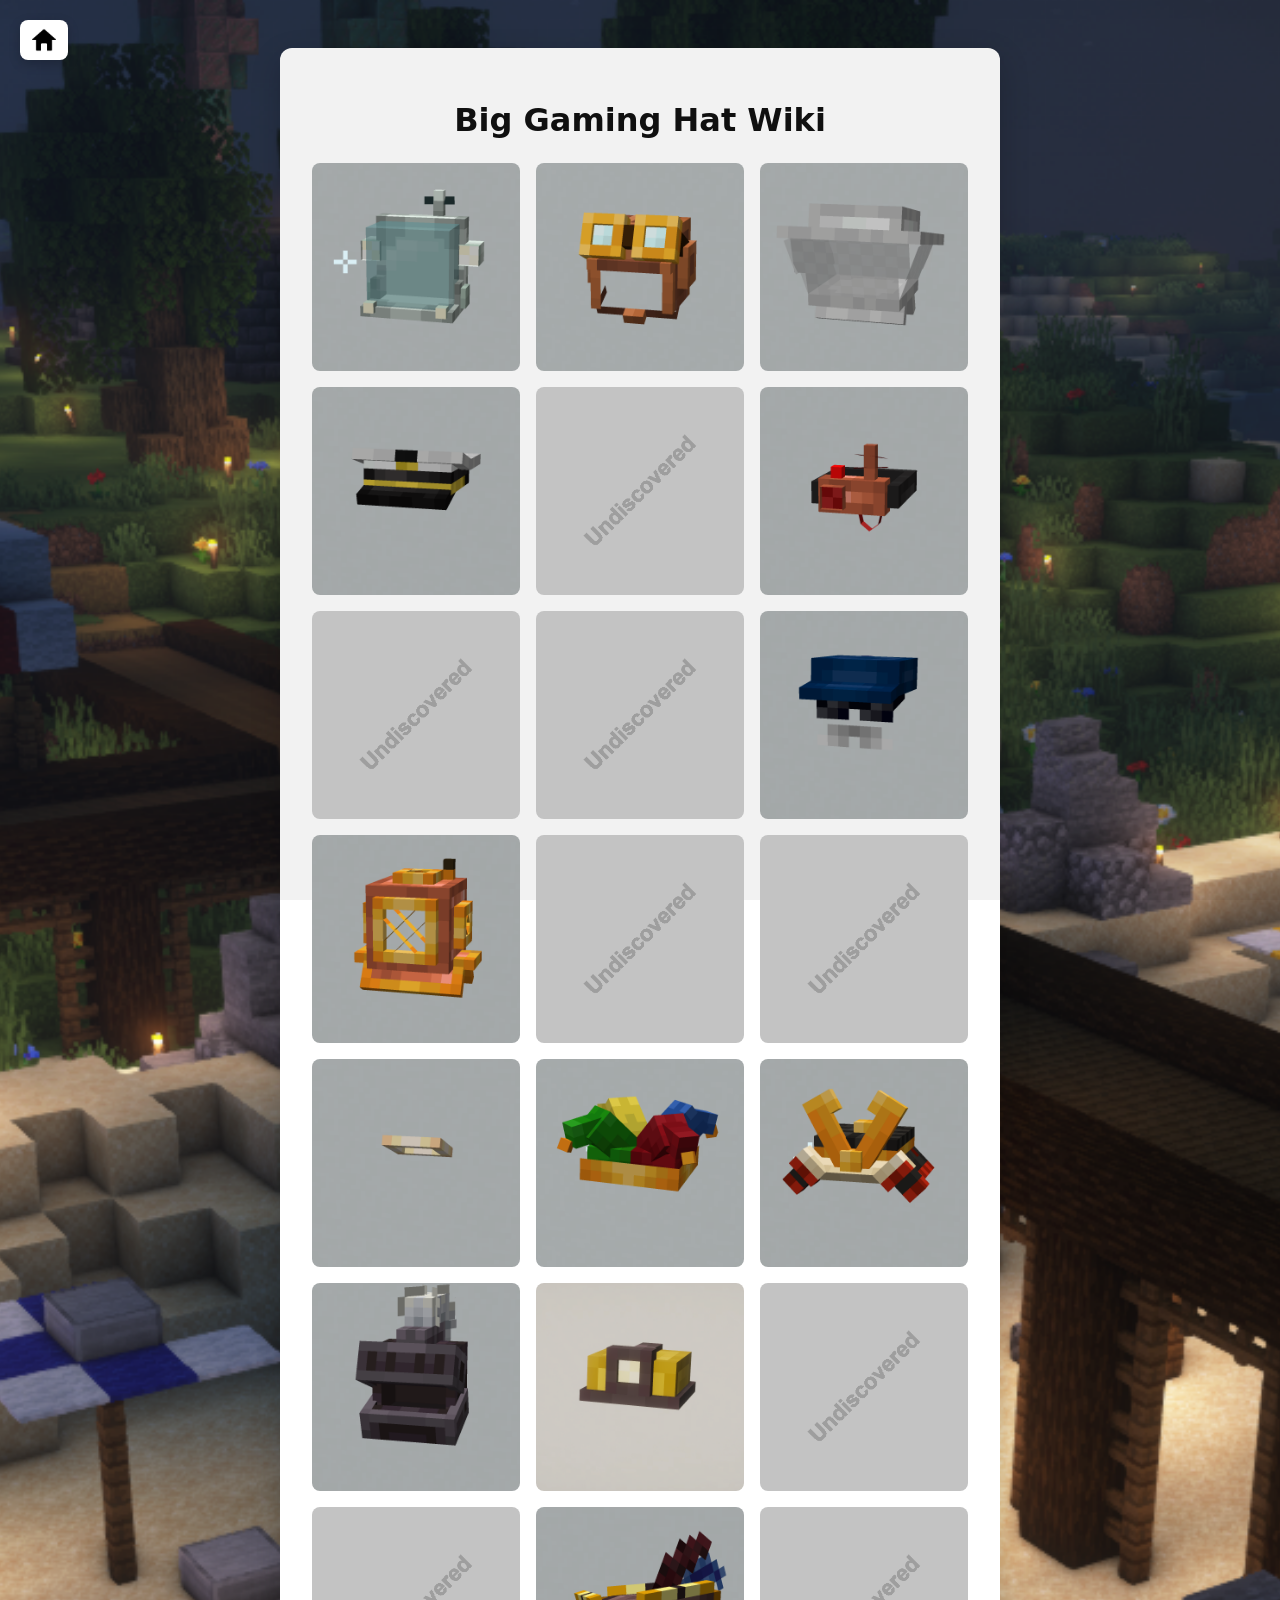
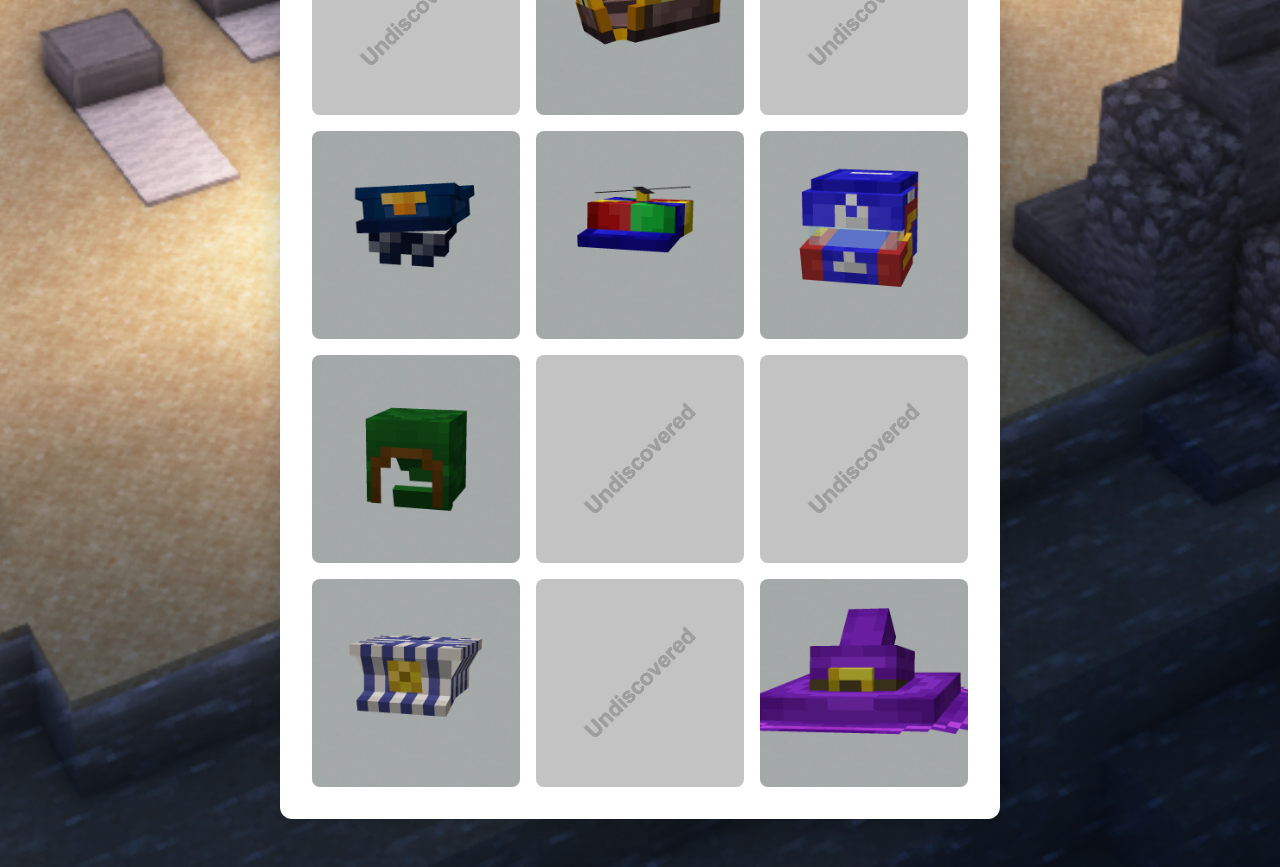
==== commit 3ea23f2d: "Update hats.html" ====
--- a/hats.html
+++ b/hats.html
@@ -16,7 +16,7 @@
     <h1>Big Gaming Hat Wiki</h1>
       <div class="image-grid">
         <div class="image-card">
-          <img src="images/blank.png" alt="Astronaut Helmet">
+          <img src="images/astronaut.png" alt="Astronaut Helmet">
           <div class="overlay">
             <h3>Astronaut Helmet</h3>
             <p>Obtained from: End City chests (4% chance)</p> <!-- End City chests (4% chance) -->
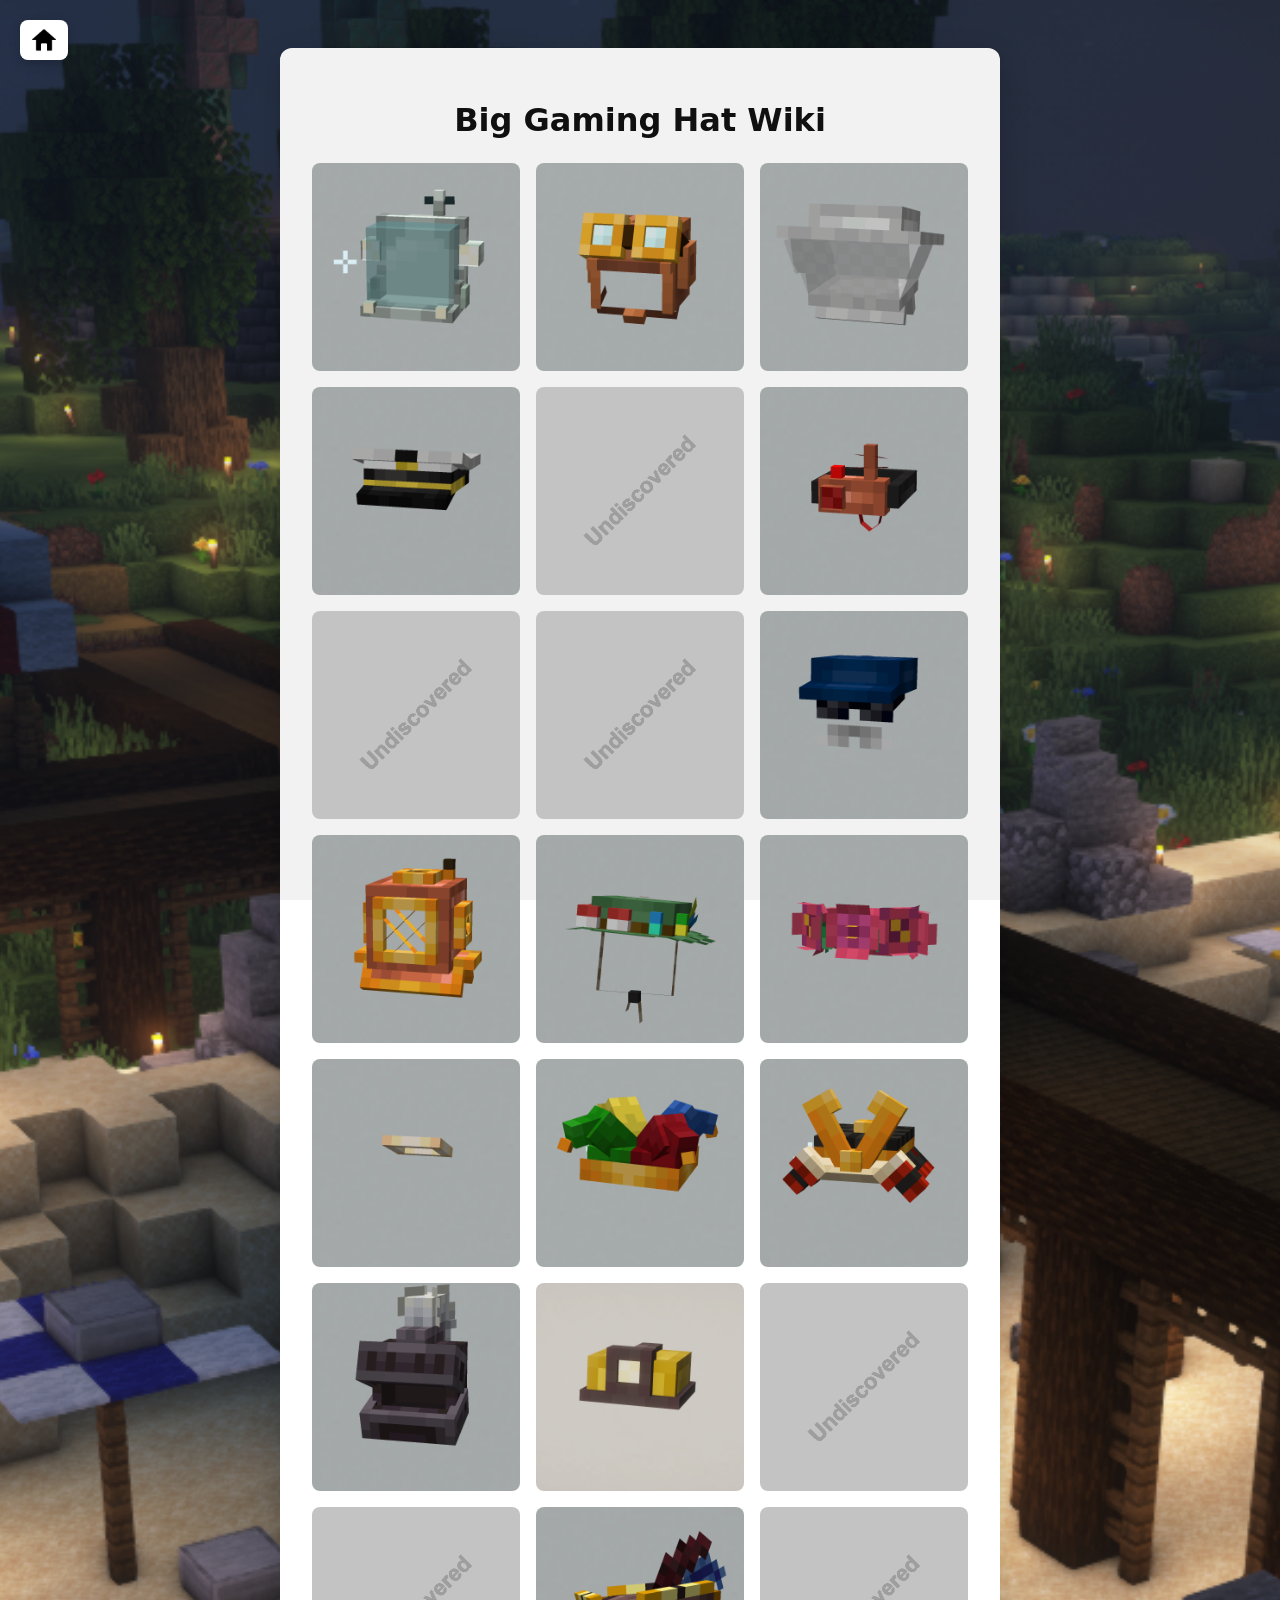
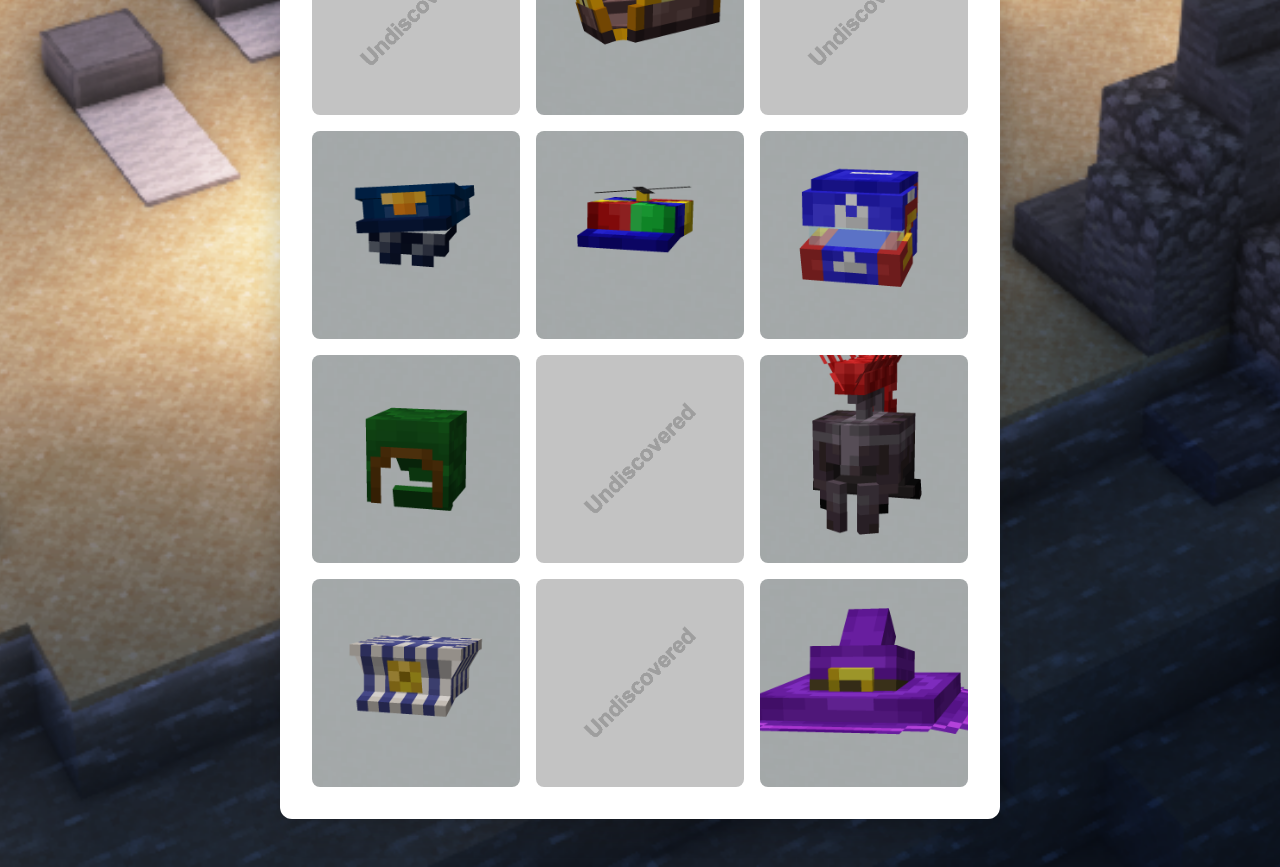
==== commit 692fcf6c: "Update hats.html" ====
--- a/hats.html
+++ b/hats.html
@@ -99,21 +99,19 @@
           </div>
         </div>
         <div class="image-card">
-          <img src="images/blank.png" alt="Fishing Hat">
-          <div class="overlay">
-            <h3>???</h3>
-            <p>Obtained from: ???</p> <!-- Fishing (0.4% chance) -->
-            <p>Base armor: ???</p> <!-- Copper -->
-            <p>Hint: The line to this hat is clear.</p>
-          </div>
-        </div>
-        <div class="image-card">
-          <img src="images/blank.png" alt="Flower Crown">
-          <div class="overlay">
-            <h3>???</h3> 
-            <p>Obtained from: ???</p> <!-- Sniffer Digging (7% chance) -->
-            <p>Base armor: ???</p> <!-- Diamond -->
-            <p>Hint: A rare type of flora.</p>
+          <img src="images/fishing.png" alt="Fishing Hat">
+          <div class="overlay">
+            <h3>?Fishing Hat</h3>
+            <p>Obtained from: Fishing (0.4% chance)</p> <!-- Fishing (0.4% chance) -->
+            <p>Base armor: Copper</p> <!-- Copper -->
+          </div>
+        </div>
+        <div class="image-card">
+          <img src="images/flower.png" alt="Flower Crown">
+          <div class="overlay">
+            <h3>Flower Crown</h3> 
+            <p>Obtained from: Sniffer Digging (7% chance)</p> <!-- Sniffer Digging (7% chance) -->
+            <p>Base armor: Diamond</p> <!-- Diamond -->
           </div>
         </div>
         <div class="image-card">
@@ -233,12 +231,11 @@
           </div>
         </div>
         <div class="image-card">
-          <img src="images/blank.png" alt="Spartan Helmet">
-          <div class="overlay">
-            <h3>???</h3>
-            <p>Obtained from: ???</p> <!-- Ominous Trial Chamber Vaults (3.5% chance) -->
-            <p>Base armor: ???</p> <!-- Netherite -->
-            <p>Hint: Trials and tribulations may mark the way.</p>
+          <img src="images/spartan.png" alt="Spartan Helmet">
+          <div class="overlay">
+            <h3>Spartan Helmet</h3>
+            <p>Obtained from: Ominous Trial Chamber Vaults (3.5% chance)</p> <!-- Ominous Trial Chamber Vaults (3.5% chance) -->
+            <p>Base armor: Netherite</p> <!-- Netherite -->
           </div>
         </div>
         <div class="image-card">
@@ -271,4 +268,4 @@
     </main>
   </div>
 </body>
-</html>+</html>
